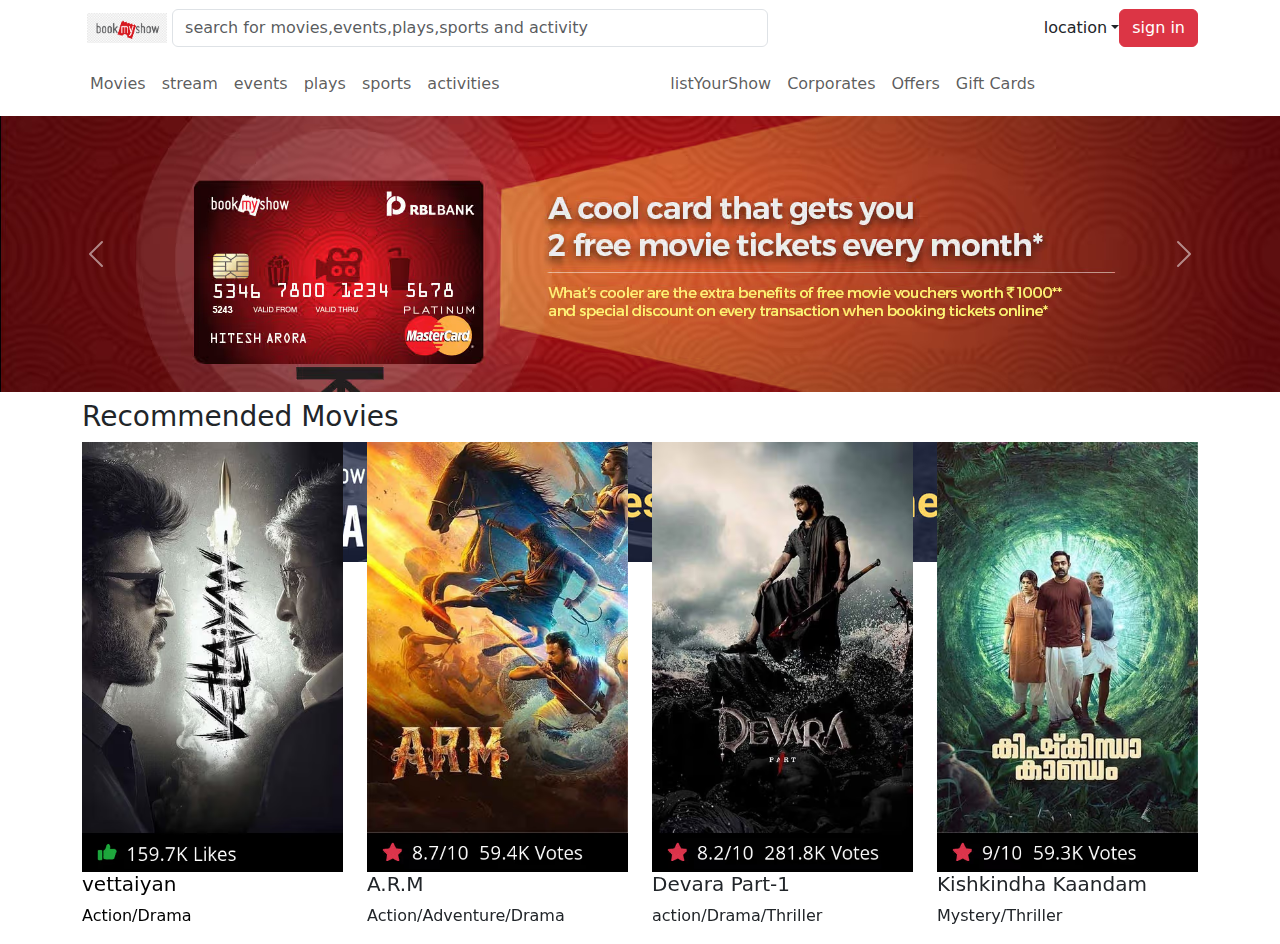
==== index.html @ 9fa36184 "update" ====
<!DOCTYPE html>
<html lang="en">
<head>
    <meta charset="UTF-8">
    <meta name="viewport" content="width=device-width, initial-scale=1.0">
    <title>Bookmyshow</title>
    <link href="https://cdn.jsdelivr.net/npm/bootstrap@5.3.3/dist/css/bootstrap.min.css" rel="stylesheet">
    <script src="https://cdn.jsdelivr.net/npm/bootstrap@5.3.3/dist/js/bootstrap.bundle.min.js"></script>
    <link rel="stylesheet" href="index.css">
</head>
<body>
    <nav class="navbar navbar-expand-lg" style="background-color: white;">
        <div class="container">
            <a href="">
                <img src="img/png-clipart-logo-bookmyshow-business-brand-india-business-text-people.png" alt="" style="height: 40px;" id="logo">
            </a>
            <ul class="navbar-nav me-auto">
                <li class="nav-item">
                    <form action="" class="d-flex justify-content-center" role="search" style="width: 600px;">
                        <input type="search" class="form-control me-1 " placeholder="search for movies,events,plays,sports and activity">
                    </form>
                </li>
            </ul>
            <div class="dropdown">
                <a class="nav-link dropdown-toggle" href="#" role="button" data-bs-toggle="dropdown">location</a>
                <ul class="dropdown-menu" style="width: 40vw;">

                </ul>
            </div>
            <button id="login" class="btn btn-danger" type="submit">sign in</button>
            <button class="navbar-toggler" type="button" data-bs-toggle="collapse" data-bs-target="#mynavbar">
                <span class="navbar-toggler-icon"></span>
            </button>
        </div>
    </nav>
    <!-- navbar2 -->
    <nav class="navbar navbar-expand-lg" style="background-color: rgb(255, 255, 255);">
        <div class="container">
            <button class="navbar-toggler" type="button" data-bs-toggle="collapse" data-bs-target="#mynavbar">
                <span class="navbar-toggler-icon"></span>
            </button>
            <div class="collapse navbar-collapse" id="mynavbar">
                <ul class="navbar-nav me-auto">
                    <li class="nav-item">
                        <a href="" class="nav-link">Movies</a>
                    </li>
                    <li class="nav-item">
                        <a href="" class="nav-link">stream</a>
                    </li>
                    <li class="nav-item">
                        <a href="" class="nav-link">events</a>
                    </li>
                    <li class="nav-item">
                        <a href="" class="nav-link">plays</a>
                    </li>
                    <li class="nav-item">
                        <a href="" class="nav-link">sports</a>
                    </li>
                     <li class="nav-item">
                         <a href="" class="nav-link">activities</a>
                     </li>
                </ul>

                <ul class="navbar-nav me-auto ">
                    <li class="nav-item">
                        <a href="" class="nav-link">listYourShow</a>
                    </li>
                    <li class="nav-item">
                        <a href="" class="nav-link">Corporates</a>
                    </li>
                    <li class="nav-item">
                        <a href="" class="nav-link">Offers</a>
                    </li>
                    <li class="nav-item">
                        <a href="" class="nav-link">Gift Cards</a>
                    </li>
                </ul>
        </div>
    </nav>
    <div class="carousel slide mt-1" data-bs-ride="carousel"id="caro">
        <div class="carousel-inner">
            <div class="carousel-item">
                <img src="img/enjoy-₹100-off-on-your-tickets-bmsoffers.avif" alt="" style="width: 100%;">
            </div>
            <div class="carousel-item active">
                <img src="img/rblwc1216.avif" alt="" style="width: 100%;">
            </div>
            <div class="carousel-item">
                <img src="img/get-rs150-off-on-movie-tickets-bms150.avif" alt="" style="width: 100%;">
            </div>
        </div>
        <button class="carousel-control-prev" type="button" data-bs-target="#caro" data-bs-slide="prev">
            <span class="carousel-control-prev-icon"></span>
        </button>
        <button class="carousel-control-next" type="button" data-bs-target="#caro" data-bs-slide="next">
            <span class="carousel-control-next-icon"></span>
        </button>
    </div>
    <div class="container mt-2">
    <h3>Recommended Movies</h3>
    <div id="demo" class="carousel slide" data-bs-ride="false">
        <div class="carousel-inner">
            <div class="carousel-item active ">
                <div class="row justify-content-center">
                    <div class="col-md-3">
                        <a class="text-decoration-none text-black" href="2ndpage.html">
                            <div class="movie-card">
                                <img src="img/vettaiyan.avif" alt="" id="posters">
                                <div class="movie-details ">
                                     <h5 class="movie-title">vettaiyan</h5>
                                  <p class="movie-genre">Action/Drama</p>
                               </div>
                            </div>
                         </a>
                    </div>
                
                    <div class="col-md-3">
                            <div class="movie-card">
                                <img src="img/arm.avif" alt="" id="posters">
                                <div class="movie-details">
                                    <h5 class="movie-title">A.R.M</h5>
                                     <p class="movie-genre">Action/Adventure/Drama</p>
                                 </div>
                             </div>
                         </a>
            
            
                     </div>
                
                    <div class="col-md-3">
                             <div class="movie-card">
                                <img src="img/devara.avif" alt="" id="posters">
                                <div class="movie-details ">
                                     <h5 class="movie-title">Devara Part-1</h5>
                                    <p class="movie-genre">action/Drama/Thriller</p>
                                </div>
                                    
                            </div>
                        </a>
                 </div> 
                 <div class="col-md-3">
                    <div class="movie-card">
                        <img src="img/kishkindha.avif" alt=""id="posters">
                        <div class="movie-details">
                            <h5 class="movie-title">Kishkindha Kaandam</h5>
                            <p class="movie-genre">Mystery/Thriller</p>
                        </div>
                    </div>

                 </div>

        </div>

    </div>
    <!-- strean -->
     <div class="stream">
        <img src="img/stream-leadin-web-collection-202210241242.avif" alt="">
     </div>

</body>
</html>
---- index.css ----
#logo{
    padding: 5px;
}

#posters{
    width: 100%;
}
#stream{
    
}
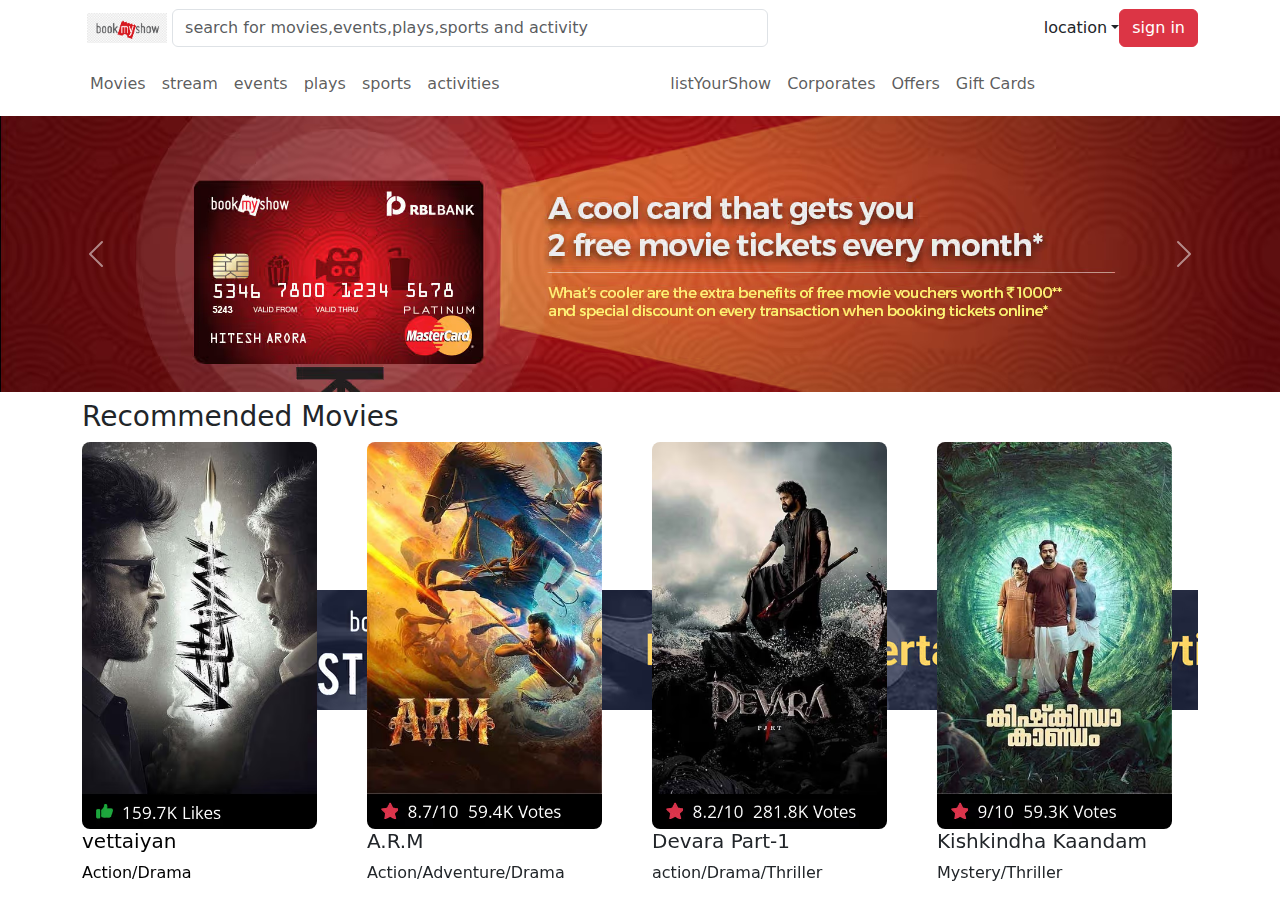
==== commit 4caa77b2: "update" ====
--- a/index.html
+++ b/index.html
@@ -152,10 +152,11 @@
         </div>
 
     </div>
-    <!-- strean -->
-     <div class="stream">
-        <img src="img/stream-leadin-web-collection-202210241242.avif" alt="">
-     </div>
-
+    <!-- stream -->
+     <div class="container stream-canvas mt-5 mb-5">
+        <div class="stream">
+            <img src="img/stream-leadin-web-collection-202210241242.avif" alt="">
+         </div>
+    </div>
 </body>
 </html>--- a/index.css
+++ b/index.css
@@ -1,10 +1,15 @@
 #logo{
     padding: 5px;
 }
-
+.dropdowm{
+    padding: 8px;
+}
 #posters{
+    width: 90%;
+    border-radius: 8px;
+}
+.stream{
     width: 100%;
-}
-#stream{
-    
+    border-radius: 4px;
+    padding: 100px;
 }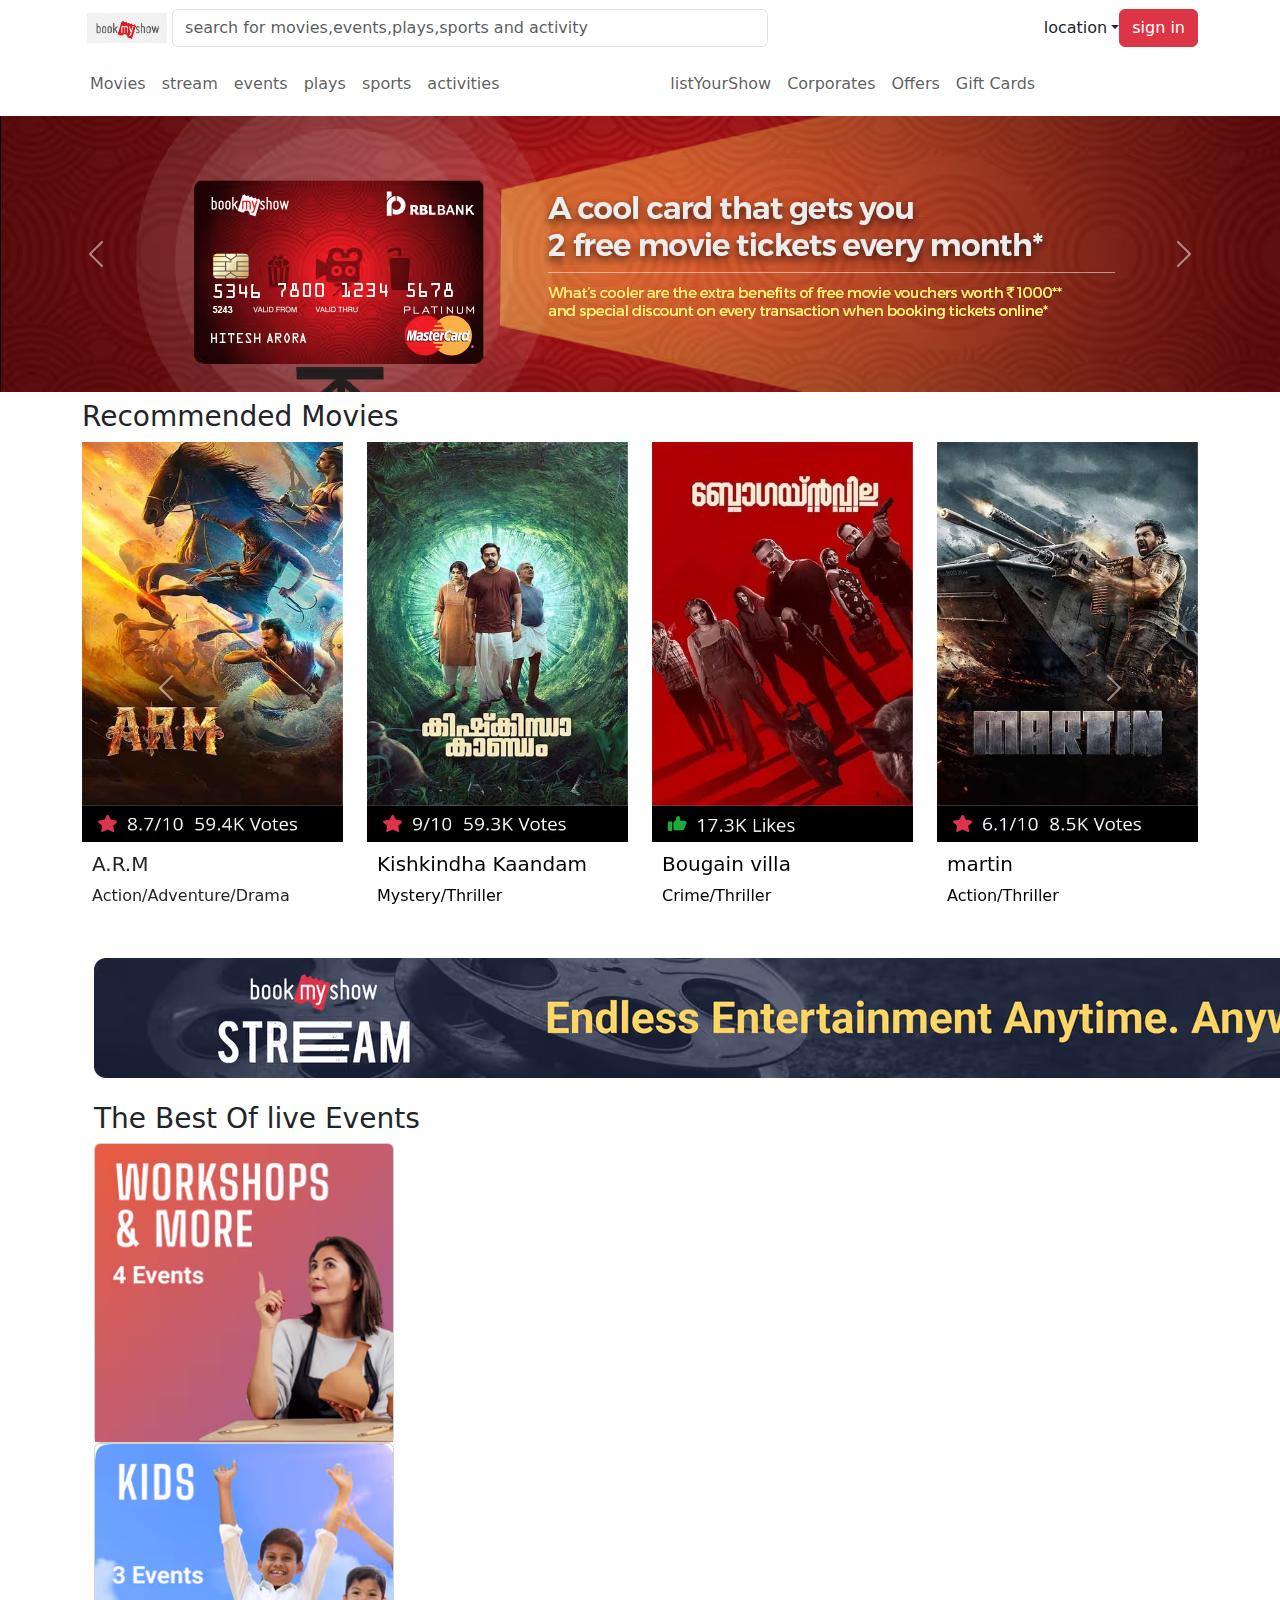
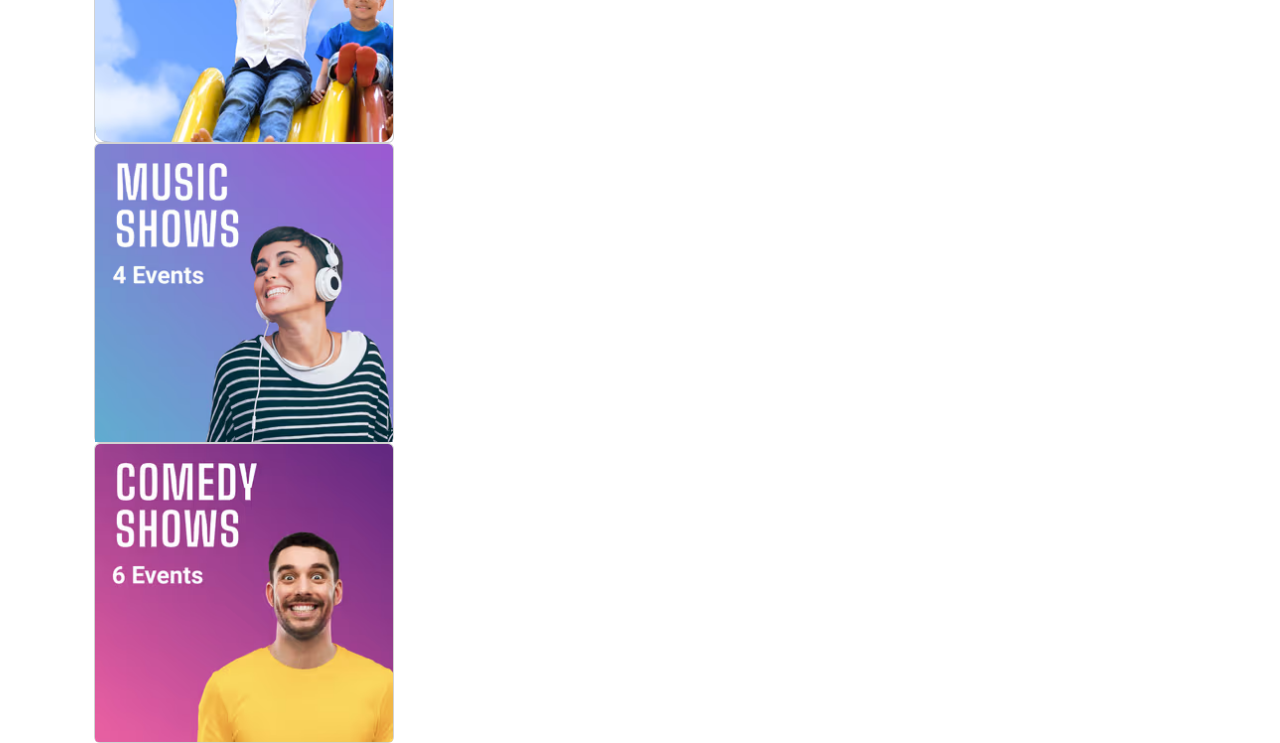
==== commit 7c0ca886: "update" ====
--- a/index.html
+++ b/index.html
@@ -97,66 +97,145 @@
         </button>
     </div>
     <div class="container mt-2">
-    <h3>Recommended Movies</h3>
-    <div id="demo" class="carousel slide" data-bs-ride="false">
-        <div class="carousel-inner">
-            <div class="carousel-item active ">
-                <div class="row justify-content-center">
-                    <div class="col-md-3">
-                        <a class="text-decoration-none text-black" href="2ndpage.html">
-                            <div class="movie-card">
-                                <img src="img/vettaiyan.avif" alt="" id="posters">
-                                <div class="movie-details ">
-                                     <h5 class="movie-title">vettaiyan</h5>
-                                  <p class="movie-genre">Action/Drama</p>
-                               </div>
-                            </div>
-                         </a>
-                    </div>
-                
-                    <div class="col-md-3">
-                            <div class="movie-card">
-                                <img src="img/arm.avif" alt="" id="posters">
-                                <div class="movie-details">
-                                    <h5 class="movie-title">A.R.M</h5>
-                                     <p class="movie-genre">Action/Adventure/Drama</p>
-                                 </div>
-                             </div>
-                         </a>
-            
-            
-                     </div>
-                
-                    <div class="col-md-3">
-                             <div class="movie-card">
-                                <img src="img/devara.avif" alt="" id="posters">
-                                <div class="movie-details ">
-                                     <h5 class="movie-title">Devara Part-1</h5>
-                                    <p class="movie-genre">action/Drama/Thriller</p>
-                                </div>
-                                    
-                            </div>
-                        </a>
-                 </div> 
-                 <div class="col-md-3">
-                    <div class="movie-card">
-                        <img src="img/kishkindha.avif" alt=""id="posters">
-                        <div class="movie-details">
-                            <h5 class="movie-title">Kishkindha Kaandam</h5>
-                            <p class="movie-genre">Mystery/Thriller</p>
+        <h3>Recommended Movies</h3>
+        <div id="demo2" class="carousel slide" data-bs-ride="false">
+            <div id="demo" class="carousel slide" data-bs-ride="carousel">
+                <div class="carousel-inner">
+                    <div class="carousel-item active">
+                        <div class="row justify-content-center">
+                            <div class="col-md-3">
+                                <div class="movie-card">
+                                    <img src="img/arm.avif" alt="A.R.M" style="height: 400px; width:100%;">
+                                    <div class="movie-details">
+                                        <h5 class="movie-title">A.R.M</h5>
+                                         <p class="movie-genre">Action/Adventure/Drama</p>
+                                        </div>
+                                    </div>
+                                </a>
+                            </div>
+            
+                            <div class="col-md-3">
+                                <a class="text-decoration-none text-black" href="#">
+                                    <div class="movie-card">
+                                        <img src="img/kishkindha.avif" alt="Kishkindha Kaandam" style="height: 400px; width:100%;">
+                                        <div class="movie-details">
+                                            <h5 class="movie-title">Kishkindha Kaandam</h5>
+                                            <p class="movie-genre">Mystery/Thriller</p>
+                                        </div>
+                                    </div>
+                                </a>
+                            </div>
+            
+                            <div class="col-md-3">
+                                <a class="text-decoration-none text-black" href="#">
+                                    <div class="movie-card">
+                                        <img src="img/bougain.avif" alt="Bougain villa" style="height: 400px; width:100%;">
+                                        <div class="movie-details">
+                                            <h5 class="movie-title">Bougain villa</h5>
+                                            <p class="movie-genre">Crime/Thriller</p>
+                                        </div>
+                                    </div>
+                                </a>
+                            </div>
+            
+                            <div class="col-md-3">
+                                <a class="text-decoration-none text-black" href="#">
+                                    <div class="movie-card">
+                                        <img src="img/martin.avif" alt="martin" style="height: 400px; width:100%;">
+                                        <div class="movie-details">
+                                            <h5 class="movie-title">martin</h5>
+                                            <p class="movie-genre">Action/Thriller</p>
+                                        </div>
+                                    </div>
+                                </a>
+                            </div>
                         </div>
                     </div>
-
-                 </div>
-
-        </div>
-
-    </div>
-    <!-- stream -->
-     <div class="container stream-canvas mt-5 mb-5">
-        <div class="stream">
-            <img src="img/stream-leadin-web-collection-202210241242.avif" alt="">
-         </div>
-    </div>
+            
+                    <div class="carousel-item">
+                        <div class="row justify-content-center">
+                            <div class="col-md-3">
+                                <a class="text-decoration-none text-black" href="venom.html">
+                                    <div class="movie-card">
+                                        <img src="img/devara.avif" alt="Devara part-1" style="height: 400px; width:100%;">
+                                        <div class="movie-details">
+                                            <h5 class="movie-title">Devara part-1</h5>
+                                            <p class="movie-genre">Action/Drama/Thriller</p>
+                                        </div>
+                                    </div>
+                                </a>
+                            </div>
+            
+                            <div class="col-md-3">
+                                <a class="text-decoration-none text-black" href="#">
+                                    <div class="movie-card">
+                                        <img src="img/jigra.avif" alt="jigra" style="height: 400px; width:100%;">
+                                        <div class="movie-details">
+                                            <h5 class="movie-title">jigra</h5>
+                                            <p class="movie-genre">Action/Drama/Thriller</p>
+                                        </div>
+                                    </div>
+                                </a>
+                            </div>
+    
+                            
+                            <div class="col-md-3">
+                                <a class="text-decoration-none text-black" href="#">
+                                    <div class="movie-card">
+                                        <img src="img/vettaiyan.avif" alt="vettaiyan" style="height: 400px; width:100%;">
+                                        <div class="movie-details">
+                                            <h5 class="movie-title">Vettiyan</h5>
+                                            <p class="movie-genre">Action/Drama/Thriller</p>
+                                        </div>
+                                    </div>
+                                </a>
+                            </div>
+            
+                            <div class="col-md-3">
+                                <a class="text-decoration-none text-black" href="#">
+                                    <div class="movie-card">
+                                        <img src="img/viswam.avif" alt="viswam" style="height: 400px; width:100%;">
+                                        <div class="movie-details">
+                                            <h5 class="movie-title">viswam</h5>
+                                            <p class="movie-genre">Action/Comedy/Drama</p>
+                                        </div>
+                                    </div>
+                                </a>
+                            </div>
+                        </div>
+                    </div>
+                </div>
+            
+                <button class="carousel-control-prev" type="button" data-bs-target="#demo" data-bs-slide="prev">
+                    <span class="carousel-control-prev-icon"></span>
+                </button>
+                <button class="carousel-control-next" type="button" data-bs-target="#demo" data-bs-slide="next">
+                    <span class="carousel-control-next-icon"></span>
+                </button>
+            </div>
+        <div class="container container-fluid my-4">
+            <img src="img/endless.avif" alt="">
+        </div>
+        <div class="cards container mt-4">
+            <h3>The Best Of live Events</h3>
+            <div class="offers">
+                <div class="card" style="width: 300px;">
+                    <img src="img/workshop.avif" alt="" class="card-img-top">
+                </div>
+                <div class="card" style="width: 300px;">
+                    <img src="img/kids.avif" alt="" class="card-img-top">
+                </div>
+                <div class="card" style="width: 300px;">
+                    <img src="img/music-shows-.avif" alt="" class="card-img-top">
+                </div>
+                <div class="card" style="width: 300px;">
+                    <img src="img/comedy show.avif" alt="" class="card-img-top">
+                </div>
+
+            </div>
+        </div>
+
+    
+    
 </body>
 </html>--- a/index.css
+++ b/index.css
@@ -8,8 +8,46 @@
     width: 90%;
     border-radius: 8px;
 }
-.stream{
+#movie-card {
+    border-radius: 10px;
+    overflow: hidden;
+    margin-bottom: 20px;
+    position: relative;
+    box-shadow: 0 4px 8px rgba(0, 0, 0, 0.1);
+}
+#movie-card img {
     width: 100%;
-    border-radius: 4px;
-    padding: 100px;
+    height: auto;
+    border-bottom: 3px solid #f8f9fa;
+}
+.movie-details {
+    padding: 10px;
+}
+#movie-title {
+    font-weight: bold;
+    margin-top: 10px;
+    text-decoration: none;
+}
+#movie-genre {
+    color: #6c757d;
+    font-size: 14px;
+    text-decoration: none;
+
+}
+#movie-stats {
+    position: absolute;
+    bottom: 0;
+    left: 0;
+    width: 100%;
+    background-color: rgba(0, 0, 0, 0.7);
+    color: white;
+    text-align: center;
+    padding: 5px 0;
+}
+#movie-stats span {
+    display: inline-block;
+    margin-right: 10px;
+}
+#movie-stats i {
+    margin-right: 5px;
 }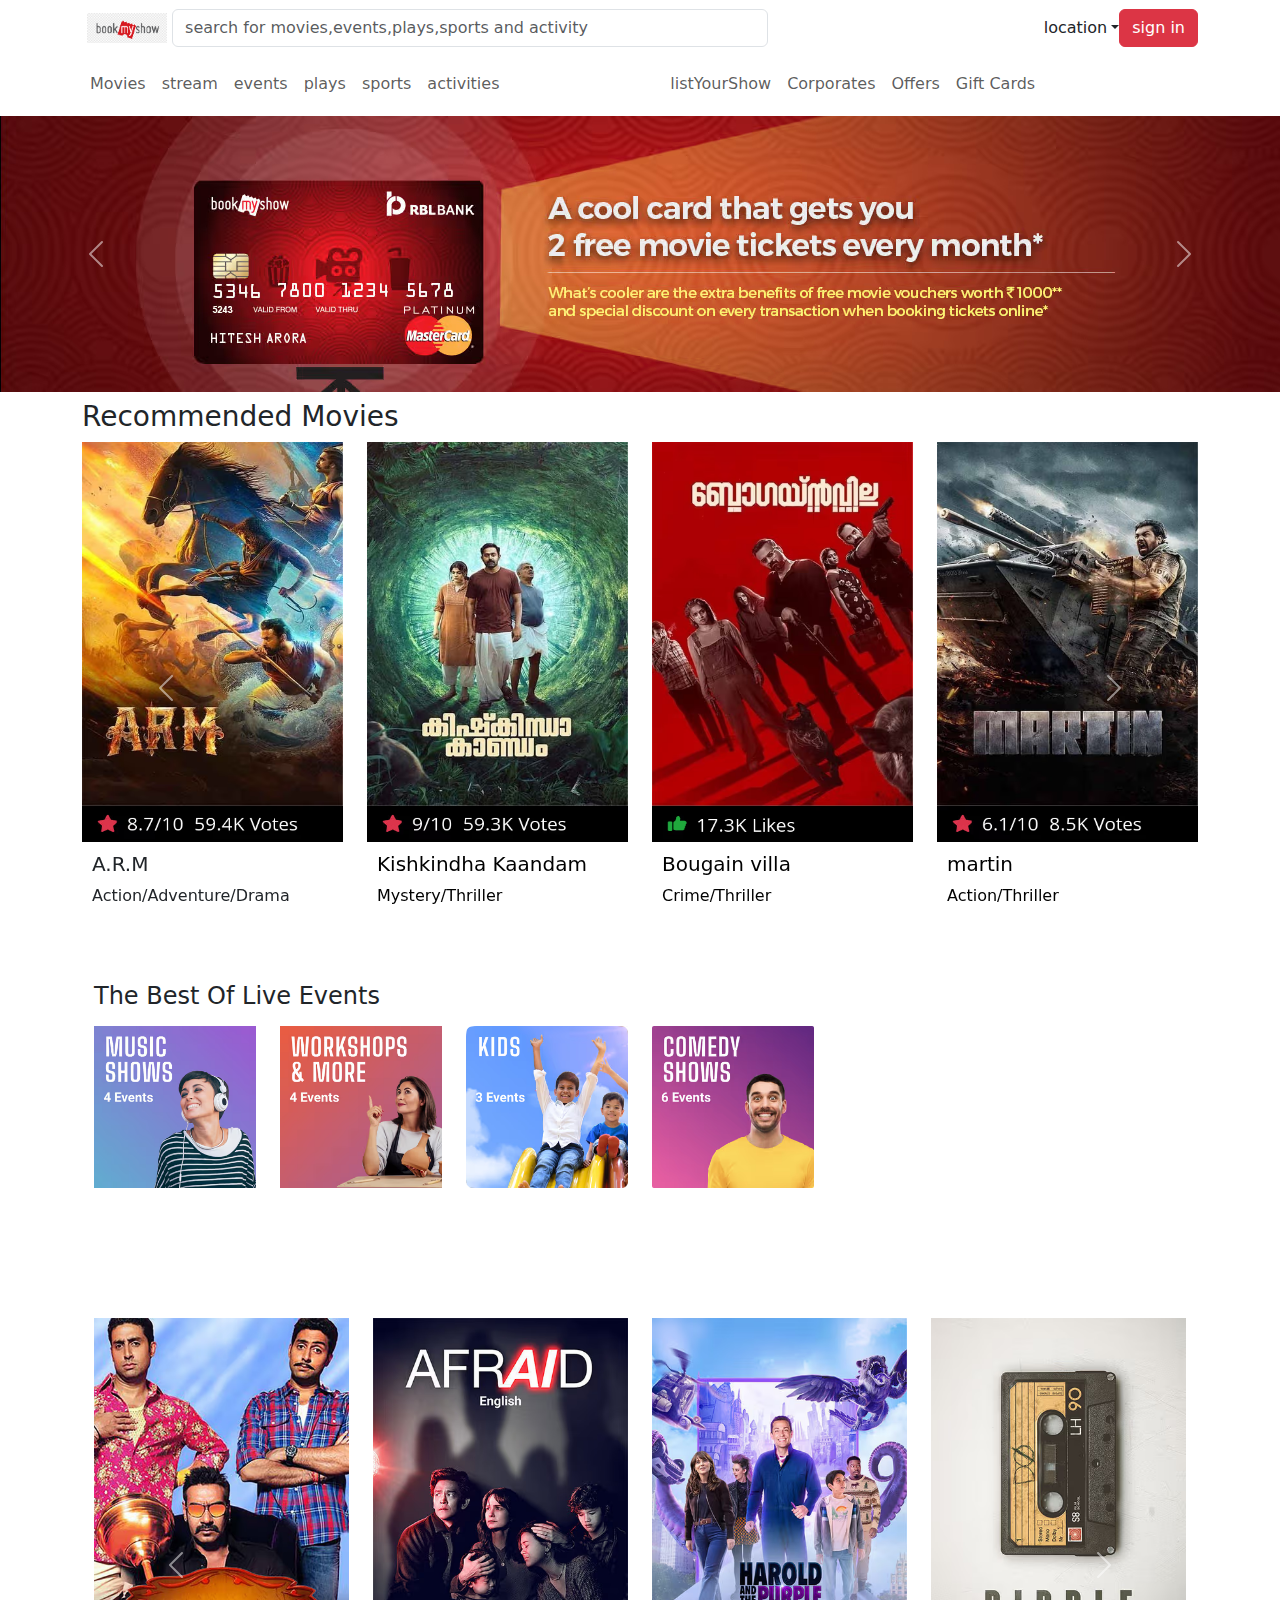
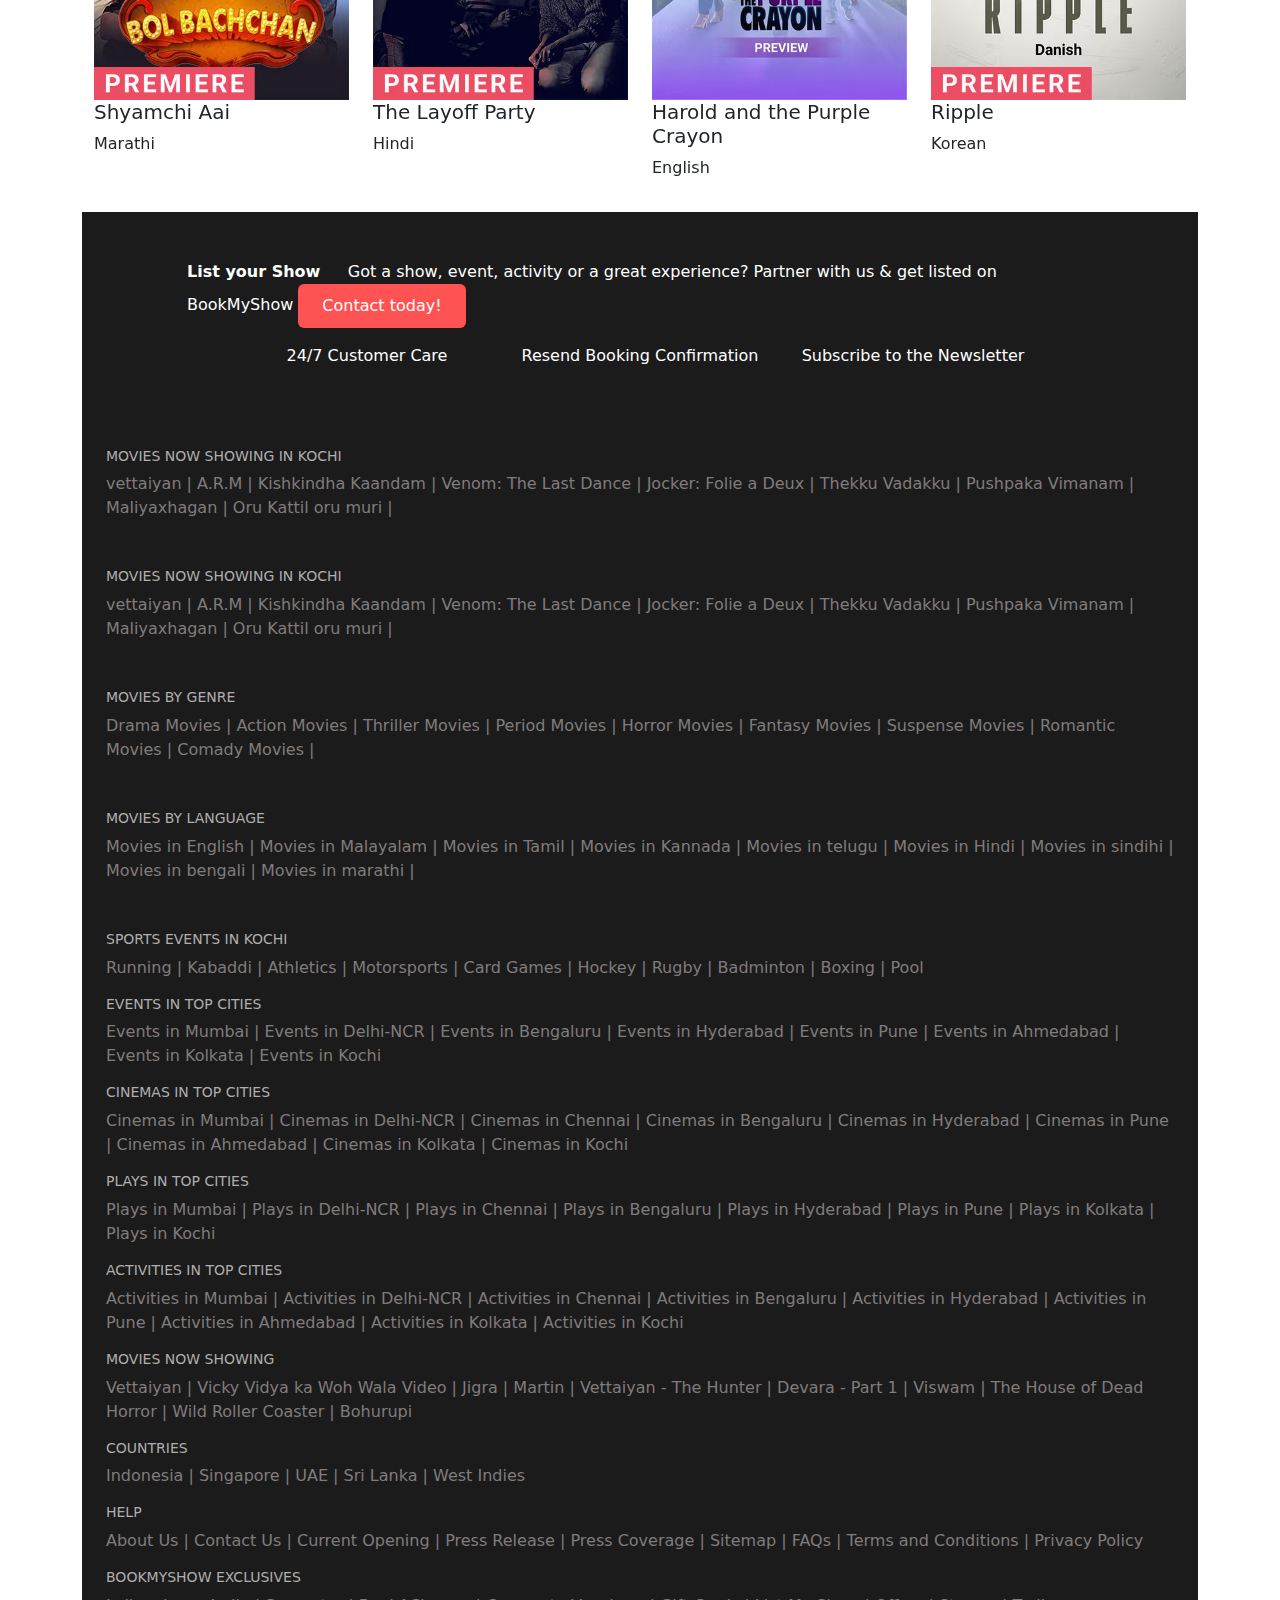
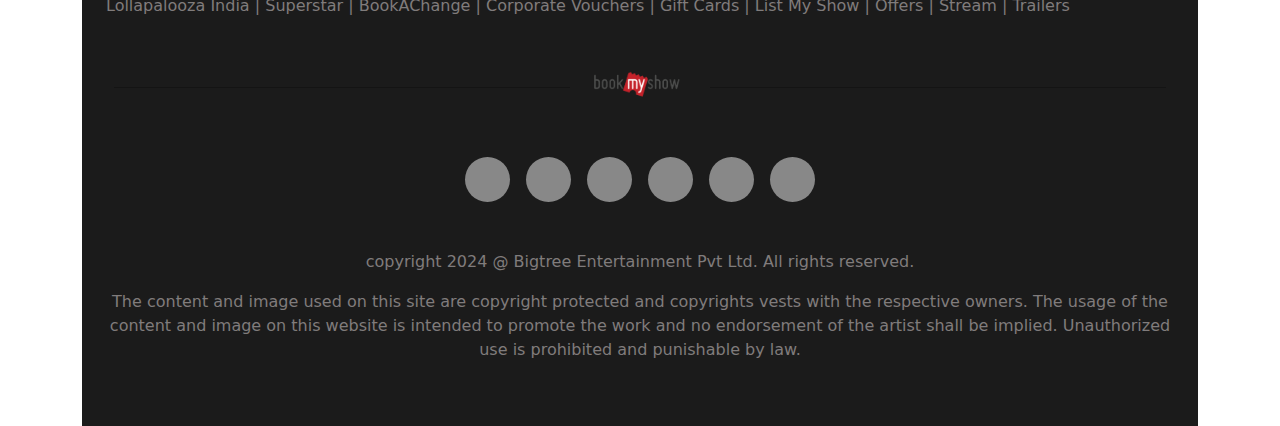
==== commit ceeee443: "update" ====
--- a/index.html
+++ b/index.html
@@ -213,7 +213,342 @@
                     <span class="carousel-control-next-icon"></span>
                 </button>
             </div>
-        <div class="container container-fluid my-4">
+            <div class="container container-fluid my-5">
+                  <h4>The Best Of Live Events</h4>
+                 <div class="row">
+                     <div class="col-md-2 mt-2">
+                         <img width="100%" height="100%" src="img/music-shows-.avif" alt="">
+                     </div>
+                     <div class="col-md-2 mt-2">
+                         <img width="100%" height="100%" src="img/workshop.avif" alt="">
+                      </div>
+                     <div class="col-md-2 mt-2">
+                         <img width="100%" height="100%" src="img/kids.avif" alt="">
+                     </div>
+                     <div class="col-md-2 mt-2">
+                         <img width="100%" height="100%" src="img/comedy show.avif" alt="">
+                     </div>
+
+             </div>
+         </div>
+         <div class="premiers container mt-4">
+            <h3 style="color: white;">PREMIERES</h3>
+            <p style="color: white;" >Brand new releases every Friday</p>
+            <div id="movieCarousel" class="carousel slide" data-bs-ride="carousel">
+                <div class="carousel-inner">
+                    <div class="carousel-item active">
+                        <div class="row justify-content-center">
+                            <div class="col-6 col-sm-4 col-md-3 mb-3 position-relative">
+                                <div class="movie-card2">
+                                    <img src="img/bol premiere.avif" alt="Shyamchi Aai" class="img-fluid">
+                                    <div class="movie-details2">
+                                        <h5>Shyamchi Aai</h5>
+                                        <p>Marathi</p>
+                                    </div>
+                                </div>
+                            </div>
+                            <div class="col-6 col-sm-4 col-md-3 mb-3 position-relative">
+                                <div class="movie-card2">
+                                    <img src="img/afraid premier.avif" alt="The Layoff Party" class="img-fluid">
+                                    
+                                    <div class="movie-details2">
+                                        <h5>The Layoff Party</h5>
+                                        <p>Hindi</p>
+                                    </div>
+                                </div>
+                            </div>
+                            <div class="col-6 col-sm-4 col-md-3 mb-3 position-relative">
+                                <div class="movie-card2">
+                                    <img src="img/harlod premier.avif" alt="Harold and the Purple Crayon" class="img-fluid">
+                                    <div class="movie-details2">
+                                        <h5>Harold and the Purple Crayon</h5>
+                                        <p>English</p>
+                                    </div>
+                                </div>
+                            </div>
+                            <div class="col-6 col-sm-4 col-md-3 mb-3 position-relative">
+                                <div class="movie-card2">
+                                    <img src="img/ripple premier.avif" alt="Hijack 1971" class="img-fluid">
+                                    <div class="movie-details2">
+                                        <h5>Ripple</h5>
+                                        <p>Korean</p>
+                                    </div>
+                                </div>
+                            </div>
+                        </div>
+                    </div>
+                    <!-- Additional -->
+                    <div class="carousel-item">
+                        <div class="row justify-content-center">
+                            <div class="col-6 col-sm-4 col-md-3 mb-3 position-relative">
+                                <div class="movie-card2">
+                                    <img src="img/summercamp premier.avif" alt="Hoy Maharaja" class="img-fluid">
+                                    <div class="movie-details2">
+                                        <h5>Summer camp</h5>
+                                        <p>hindi</p>
+                                    </div>
+                                </div>
+                            </div>
+                            <div class="col-6 col-sm-4 col-md-3 mb-3 position-relative">
+                                <div class="movie-card2">
+                                    <img src="img/ripple premier.avif" alt="Hoy Maharaja" class="img-fluid">
+                                    <div class="movie-details2">
+                                        <h5>ripple</h5>
+                                        <p>English</p>
+                                    </div>
+                                </div>
+                            </div>
+                            <div class="col-6 col-sm-4 col-md-3 mb-3 position-relative">
+                                <div class="movie-card2">
+                                    <img src="img/consentement premier.avif" alt="Hoy Maharaja" class="img-fluid">
+                                    <div class="movie-details2">
+                                        <h5>Le consentement</h5>
+                                        <p>Spanish</p>
+                                    </div>
+                                </div>
+                            </div>
+                            <!-- Add more movies here -->
+                            <div class="col-6 col-sm-4 col-md-3 mb-3 position-relative">
+                                <div class="movie-card2">
+                                    <img src="img/afraid premier.avif" alt="Hoy Maharaja" class="img-fluid">
+                                    <div class="movie-details2">
+                                        <h5>Afraid</h5>
+                                        <p>English</p>
+                                    </div>
+                                </div>
+                            </div>
+    
+                        </div>
+                    </div>
+                    
+                </div>
+                <button class="carousel-control-prev" type="button" data-bs-target="#movieCarousel" data-bs-slide="prev">
+                    <span class="carousel-control-prev-icon" aria-hidden="true"></span>
+                    <span class="visually-hidden">Previous</span>
+                </button>
+                <button class="carousel-control-next" type="button" data-bs-target="#movieCarousel" data-bs-slide="next">
+                    <span class="carousel-control-next-icon" aria-hidden="true"></span>
+                    <span class="visually-hidden">Next</span>
+                </button>
+            </div>
+        </div>
+        <footer style="overflow-y: hidden;" class="footer py-5 d-none d-md-block">
+            <div class="container-fluid">
+                <div class="row justify-content-center text-center text-md-start">
+                    <div class="col-md-10">
+                    <p class="text-white">
+                        <a href="#" class=" footer-logo text-white fw-bold text-decoration-none"><img src="media/icon1.png" alt="">List your Show &nbsp; &nbsp;</a> 
+                        Got a show, event, activity or a great experience? Partner with us & get listed on BookMyShow 
+                        <a id="contact"  href="#" class="btn btn-danger ">Contact today! </a>
+                        </p>
+                    </div>
+            
+                    <div id="row" class="row justify-content-center">
+                        <div class="icon-box col-12 col-md-4 col-lg-3 mb-3 text-center ">
+                        <i style="font-size: 30px;" class="fa-regular fa-user my-3"></i>
+                        <p class="">24/7 Customer Care</p>
+                    </div>
+                    <div class="icon-box col-12 col-md-4 col-lg-3 mb-3 text-center">
+                        <i style="font-size: 30px;" class="fa-solid fa-ticket my-3"></i>
+                        <p >Resend Booking Confirmation</p>
+                    </div>
+                    <div class="icon-box col-12 col-md-4 col-lg-3 mb-3 text-center">
+                        <i style="font-size: 30px;" class="fa-regular fa-envelope my-3"></i>
+                        <p >Subscribe to the Newsletter</p>
+                    </div>
+                </div>
+            </div>
+            <div class="container mt-5">
+                <h4 id="heading">MOVIES NOW SHOWING IN KOCHI</h4>
+                <p class="para"><a id="text1" href="">vettaiyan</a> |
+                <a id="text1" href="">A.R.M</a> |
+                <a id="text1" href="">Kishkindha Kaandam</a> |
+                <a id="text1" href="">Venom: The Last Dance</a> |
+                <a id="text1" href="">Jocker: Folie a Deux</a> |
+                <a id="text1" href="">Thekku Vadakku</a> |
+                <a id="text1" href="">Pushpaka Vimanam</a> |
+                <a id="text1" href="">Maliyaxhagan</a> |
+                <a id="text1" href="">Oru Kattil oru muri</a> |
+                </p>
+            </div>
+            <div class="container mt-5">
+                <h4 id="heading">MOVIES NOW SHOWING IN KOCHI</h4>
+                <p class="para"><a id="text1" href="">vettaiyan</a> |
+                <a id="text1" href="">A.R.M</a> |
+                <a id="text1" href="">Kishkindha Kaandam</a> |
+                <a id="text1" href="">Venom: The Last Dance</a> |
+                <a id="text1" href="">Jocker: Folie a Deux</a> |
+                <a id="text1" href="">Thekku Vadakku</a> |
+                <a id="text1" href="">Pushpaka Vimanam</a> |
+                <a id="text1" href="">Maliyaxhagan</a> |
+                <a id="text1" href="">Oru Kattil oru muri</a> |
+                </p>
+            </div>
+            <div class="container mt-5">
+                <h4 id="heading">MOVIES BY GENRE</h4>
+                <p class="para"><a id="text1" href="">Drama Movies</a> |
+                <a id="text1" href="">Action Movies</a> |
+                <a id="text1" href="">Thriller Movies</a> |
+                <a id="text1" href="">Period Movies</a> |
+                <a id="text1" href="">Horror Movies</a> |
+                <a id="text1" href="">Fantasy Movies</a> |
+                <a id="text1" href="">Suspense Movies</a> |
+                <a id="text1" href="">Romantic Movies</a> |
+                <a id="text1" href="">Comady Movies</a> |
+                </p>
+            </div>
+            <div class="container mt-5">
+                <h4 id="heading">MOVIES BY LANGUAGE</h4>
+                <p class="para"><a id="text1" href="">Movies in English</a> |
+                <a id="text1" href="">Movies in Malayalam</a> |
+                <a id="text1" href="">Movies in Tamil</a> |
+                <a id="text1" href="">Movies in Kannada</a> |
+                <a id="text1" href="">Movies in telugu</a> |
+                <a id="text1" href="">Movies in Hindi</a> |
+                <a id="text1" href="">Movies in sindihi</a> |
+                <a id="text1" href="">Movies in bengali</a> |
+                <a id="text1" href="">Movies in marathi</a> |
+                </p>
+            </div>
+            <div class="container mt-5">
+                <h4 id="heading">SPORTS EVENTS IN KOCHI</h4>
+                <p class="para">
+                    <a href="" id="text1">Running</a> |
+                    <a href="" id="text1">Kabaddi</a> |
+                    <a href="" id="text1">Athletics</a> |
+                    <a href="" id="text1">Motorsports</a> |
+                    <a href="" id="text1">Card Games</a> |
+                    <a href="" id="text1">Hockey</a> |
+                    <a href="" id="text1">Rugby</a> |
+                    <a href="" id="text1">Badminton</a> |
+                    <a href="" id="text1">Boxing</a> |
+                    <a href="" id="text1">Pool</a>
+                </p>
+                <h4 id="heading">EVENTS IN TOP CITIES</h4>
+                <p class="para">
+                    <a href="" id="text1">Events in Mumbai</a> |
+                    <a href="" id="text1">Events in Delhi-NCR</a> |
+                    <a href="" id="text1">Events in Bengaluru</a> |
+                    <a href="" id="text1">Events in Hyderabad</a> |
+                    <a href="" id="text1">Events in Pune</a> |
+                    <a href="" id="text1">Events in Ahmedabad</a> |
+                    <a href="" id="text1">Events in Kolkata</a> |
+                    <a href="" id="text1">Events in Kochi</a>
+                </p>
+                <h4 id="heading">CINEMAS IN TOP CITIES</h4>
+                <p class="para">
+                    <a href="" id="text1">Cinemas in Mumbai</a> |
+                    <a href="" id="text1">Cinemas in Delhi-NCR</a> |
+                    <a href="" id="text1">Cinemas in Chennai</a> |
+                    <a href="" id="text1">Cinemas in Bengaluru</a> |
+                    <a href="" id="text1">Cinemas in Hyderabad</a> |
+                    <a href="" id="text1">Cinemas in Pune</a> |
+                    <a href="" id="text1">Cinemas in Ahmedabad</a> |
+                    <a href="" id="text1">Cinemas in Kolkata</a> |
+                    <a href="" id="text1">Cinemas in Kochi</a>
+                </p>
+            
+                <h4 id="heading">PLAYS IN TOP CITIES</h4>
+                <p class="para">
+                    <a href="" id="text1">Plays in Mumbai</a> |
+                    <a href="" id="text1">Plays in Delhi-NCR</a> |
+                    <a href="" id="text1">Plays in Chennai</a> |
+                    <a href="" id="text1">Plays in Bengaluru</a> |
+                    <a href="" id="text1">Plays in Hyderabad</a> |
+                    <a href="" id="text1">Plays in Pune</a> |
+                    <a href="" id="text1">Plays in Kolkata</a> |
+                    <a href="" id="text1">Plays in Kochi</a>
+                </p>
+                
+                <h4 id="heading">ACTIVITIES IN TOP CITIES</h4>
+                <p class="para">
+                    <a href="" id="text1">Activities in Mumbai</a> |
+                    <a href="" id="text1">Activities in Delhi-NCR</a> |
+                    <a href="" id="text1">Activities in Chennai</a> |
+                    <a href="" id="text1">Activities in Bengaluru</a> |
+                    <a href="" id="text1">Activities in Hyderabad</a> |
+                    <a href="" id="text1">Activities in Pune</a> |
+                    <a href="" id="text1">Activities in Ahmedabad</a> |
+                    <a href="" id="text1">Activities in Kolkata</a> |
+                    <a href="" id="text1">Activities in Kochi</a>
+                </p>
+                
+                <h4 id="heading">MOVIES NOW SHOWING</h4>
+                <p class="para">
+                    <a href="" id="text1">Vettaiyan</a> |
+                    <a href="" id="text1">Vicky Vidya ka Woh Wala Video</a> |
+                    <a href="" id="text1">Jigra</a> |
+                    <a href="" id="text1">Martin</a> |
+                    <a href="" id="text1">Vettaiyan - The Hunter</a> |
+                    <a href="" id="text1">Devara - Part 1</a> |
+                    <a href="" id="text1">Viswam</a> |
+                    <a href="" id="text1">The House of Dead Horror</a> |
+                    <a href="" id="text1">Wild Roller Coaster</a> |
+                    <a href="" id="text1">Bohurupi</a>
+                </p>
+            
+                <h4 id="heading">COUNTRIES</h4>
+                <p class="para">
+                    <a href="" id="text1">Indonesia</a> |
+                    <a href="" id="text1">Singapore</a> |
+                    <a href="" id="text1">UAE</a> |
+                    <a href="" id="text1">Sri Lanka</a> |
+                    <a href="" id="text1">West Indies</a>
+                </p>
+                
+                <h4 id="heading">HELP</h4>
+                <p class="para">
+                    <a href="" id="text1">About Us</a> |
+                    <a href="" id="text1">Contact Us</a> |
+                    <a href="" id="text1">Current Opening</a> |
+                    <a href="" id="text1">Press Release</a> |
+                    <a href="" id="text1">Press Coverage</a> |
+                    <a href="" id="text1">Sitemap</a> |
+                    <a href="" id="text1">FAQs</a> |
+                    <a href="" id="text1">Terms and Conditions</a> |
+                    <a href="" id="text1">Privacy Policy</a>
+                </p>
+            
+                <h4 id="heading">BOOKMYSHOW EXCLUSIVES</h4>
+                <p class="para">
+                    <a href="" id="text1">Lollapalooza India</a> |
+                    <a href="" id="text1">Superstar</a> |
+                    <a href="" id="text1">BookAChange</a> |
+                    <a href="" id="text1">Corporate Vouchers</a> |
+                    <a href="" id="text1">Gift Cards</a> |
+                    <a href="" id="text1">List My Show</a> |
+                    <a href="" id="text1">Offers</a> |
+                    <a href="" id="text1">Stream</a> |
+                    <a href="" id="text1">Trailers</a>
+                </p>
+            </div>
+            <div class="line mt-5">
+            <hr class="left-line">
+            <img src="img/bookmyshow_logo.png" alt="Logo" class="logo">
+            <hr class="right-line">
+            </div>
+            <div class=" social mt-5 d-flex justify-content-center ">
+                <i id="social1" class="fa-brands fa-facebook-f mx-2"></i>
+                    <i id="social1" class="fa-brands fa-x-twitter mx-2"></i>
+                    <i id="social1" class="fa-brands fa-instagram mx-2"></i>
+                    <i id="social1" class="fa-brands fa-youtube mx-2"></i>
+                    <i id="social1" class="fa-brands fa-pinterest-p mx-2"></i>
+                    <i id="social1" class="fa-brands fa-linkedin-in mx-2"></i>
+                </p>
+            </div>
+            <div class="text-center  ">
+                <p id="text2" class="mt-5 ">copyright 2024 @ Bigtree Entertainment Pvt Ltd. All rights reserved.</p>
+                <p id="text2">The content and image used on this site are copyright protected and copyrights vests with the respective owners. The usage of the content and image on this website is intended to promote the work and no endorsement of the
+                    artist shall be implied. Unauthorized use is prohibited and punishable by law.
+                </p>
+            </div>
+        </div>
+    </footer>
+    <script src="https://cdn.jsdelivr.net/npm/bootstrap@5.3.0-alpha1/dist/js/bootstrap.bundle.min.js"></script>
+
+
+
+        <!-- <div class="container container-fluid my-4">
             <img src="img/endless.avif" alt="">
         </div>
         <div class="cards container mt-4">
@@ -233,7 +568,7 @@
                 </div>
 
             </div>
-        </div>
+        </div> -->
 
     
     
--- a/index.css
+++ b/index.css
@@ -50,4 +50,168 @@
 }
 #movie-stats i {
     margin-right: 5px;
-}+}
+
+
+
+footer {
+    background-color: #1b1b1b;
+    color: #fff;
+}
+
+footer .lead {
+    font-size: 1.2rem;
+    font-weight: bold;
+}
+
+footer h5 {
+    font-size: 1rem;
+    font-weight: bold;
+    margin-bottom: 1rem;
+}
+
+footer p a {
+    text-decoration: none;
+    color: #ccc;
+    transition: color 0.3s;
+}
+
+footer p a:hover {
+    color: #fff;
+}
+footer .btn-danger {
+    background-color: #ff5252;
+    border: none;
+    padding: 0.6rem 1.5rem;
+    font-size: 1rem;
+}
+
+footer .btn-danger:hover {
+    background-color: #e04545;
+}
+
+#text1{
+    text-decoration: none;
+    color: rgb(128, 124, 124);
+}
+#heading{
+    color: rgb(176, 174, 174);
+    font-size: 14px;
+} 
+#text1:hover{
+    color: white;
+}
+.para{
+    color: rgb(128, 124, 124);
+}
+.left-line,
+.right-line {
+    border: none;
+    height: 1px;
+    background-color: #888;
+    width: 100%;
+}
+
+.line {
+    display: flex;
+    align-items: center;
+    justify-content: center;
+}
+
+.left-line, .right-line {
+    flex-grow: 1; 
+    border: none;
+    border-top: 1px solid #000; 
+    margin: 0 20px; 
+}
+
+.logo {
+    max-width: 100px; 
+}
+
+#social1{
+    background-color: #888;
+    color: rgb(45,47,48);
+    border-radius: 50%;
+    width: 45px;
+    height: 45px;
+    display: flex;
+    align-items: center;
+    justify-content: center;
+    font-size: 30px;
+}
+#social1:hover{
+    background-color: white;
+}
+#text2{
+    color: rgb(128, 124, 124);
+}
+#main1{
+    position: relative;
+    background-size: cover;
+    height: 500px;
+    background-image: url(img/arposter3.jpg);
+}
+#main1::before{
+ content: "";
+position: absolute;
+height: 100%;
+}
+#main2{
+    position: relative;
+    z-index: 2;
+    left: 4%;
+}
+.movietitle{
+    color: white;
+    left: 14px;
+}
+.rating {
+    display: flex;
+    align-items: center;
+    margin-top: 10px;
+  }
+#star {
+    color: red;
+    font-size: 27px;
+  }
+  
+  .rating .score {
+    font-size: 1.5rem;
+    margin-left: 5px;
+  }
+  
+  .rating .votes {
+    font-size: 1rem;
+    margin-left: 10px;
+  }
+  
+  .rate-btn {
+    margin-left: 12px;
+    font-size: 0.9rem;
+  }
+  .moviedetail {
+    display: flex;
+    flex-wrap: wrap;
+    left: 14px;
+    gap: 10px;
+  }
+  
+  .moviedetail span {
+    background-color: #333;
+    padding: 5px 10px;
+    left: 14px;
+    border-radius: 5px;
+  }
+  #book{
+    background-color: rgb(248,68,100);
+    color: white;
+    border-radius: 9px;
+    text-decoration: none;
+    padding: 15px 49px;
+    font-size: 17px;
+    position: relative;
+    left: 14px;
+    top: 45px;
+    
+  }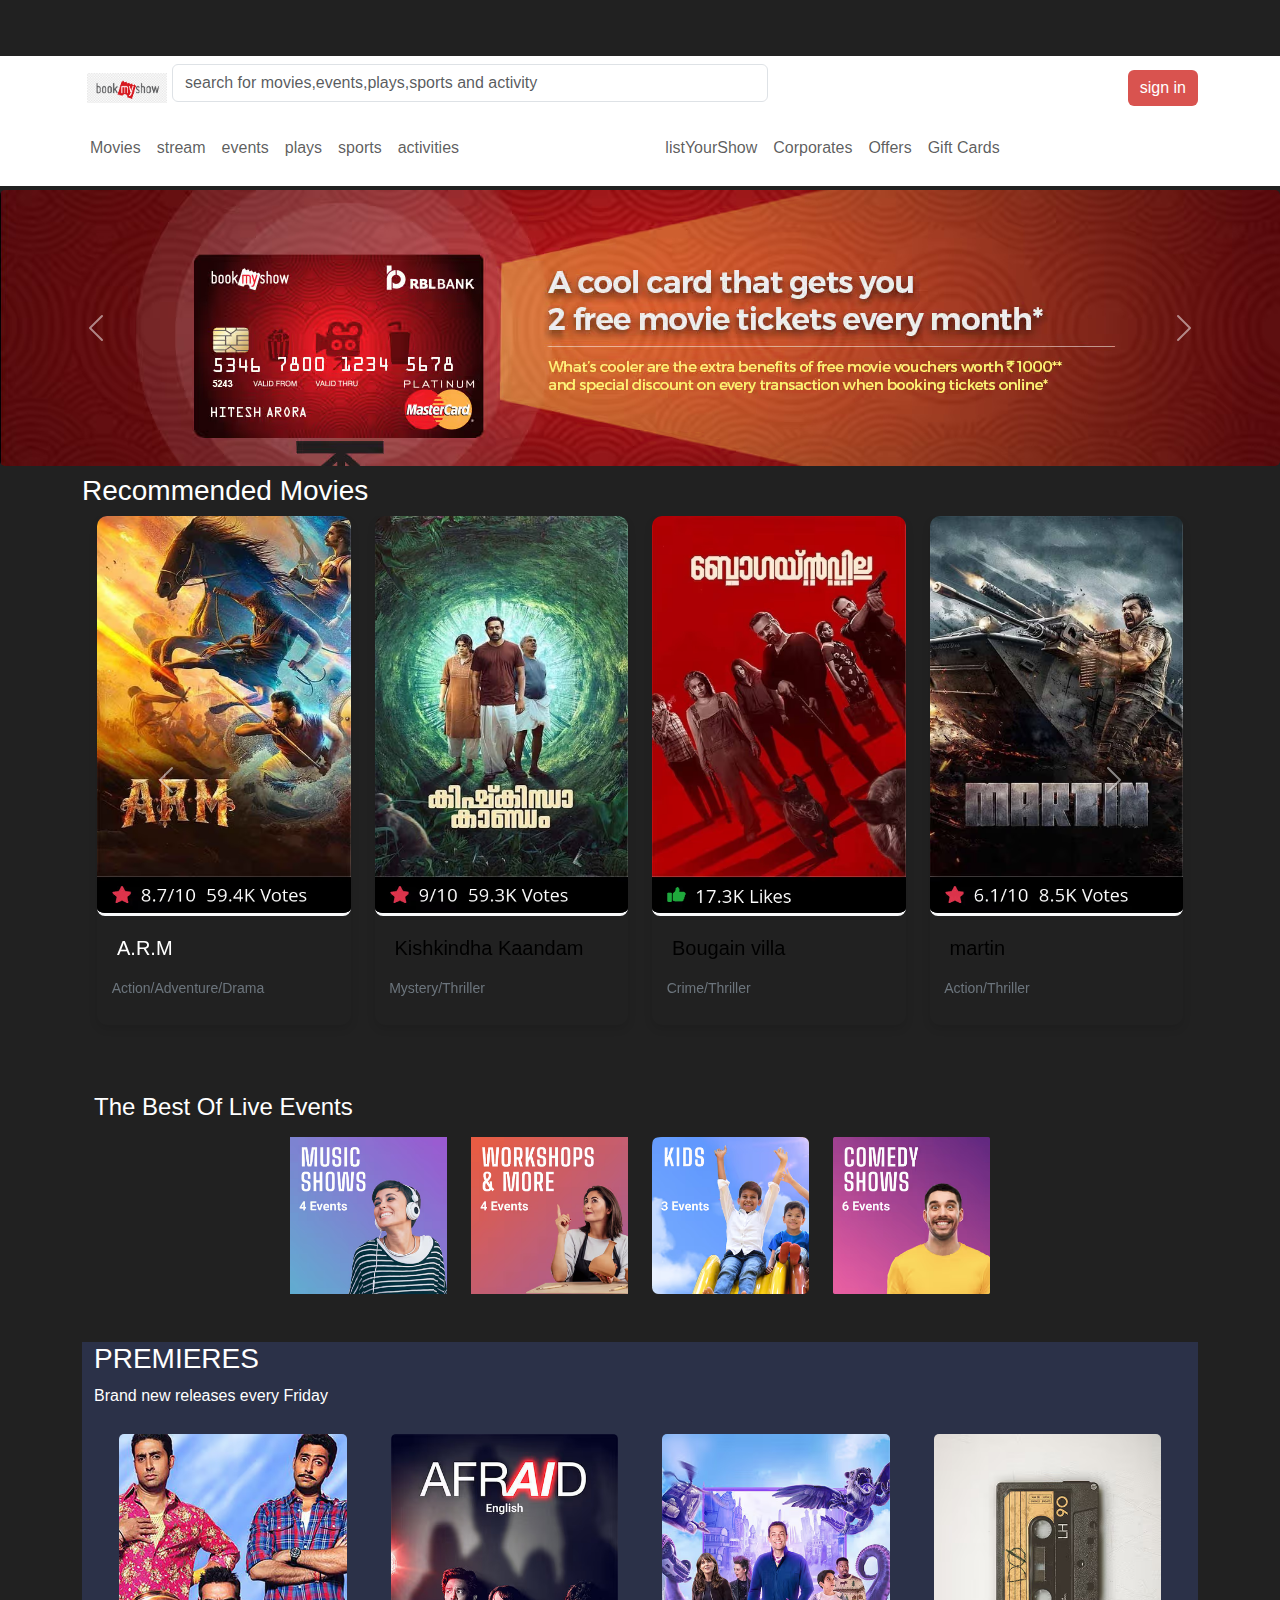
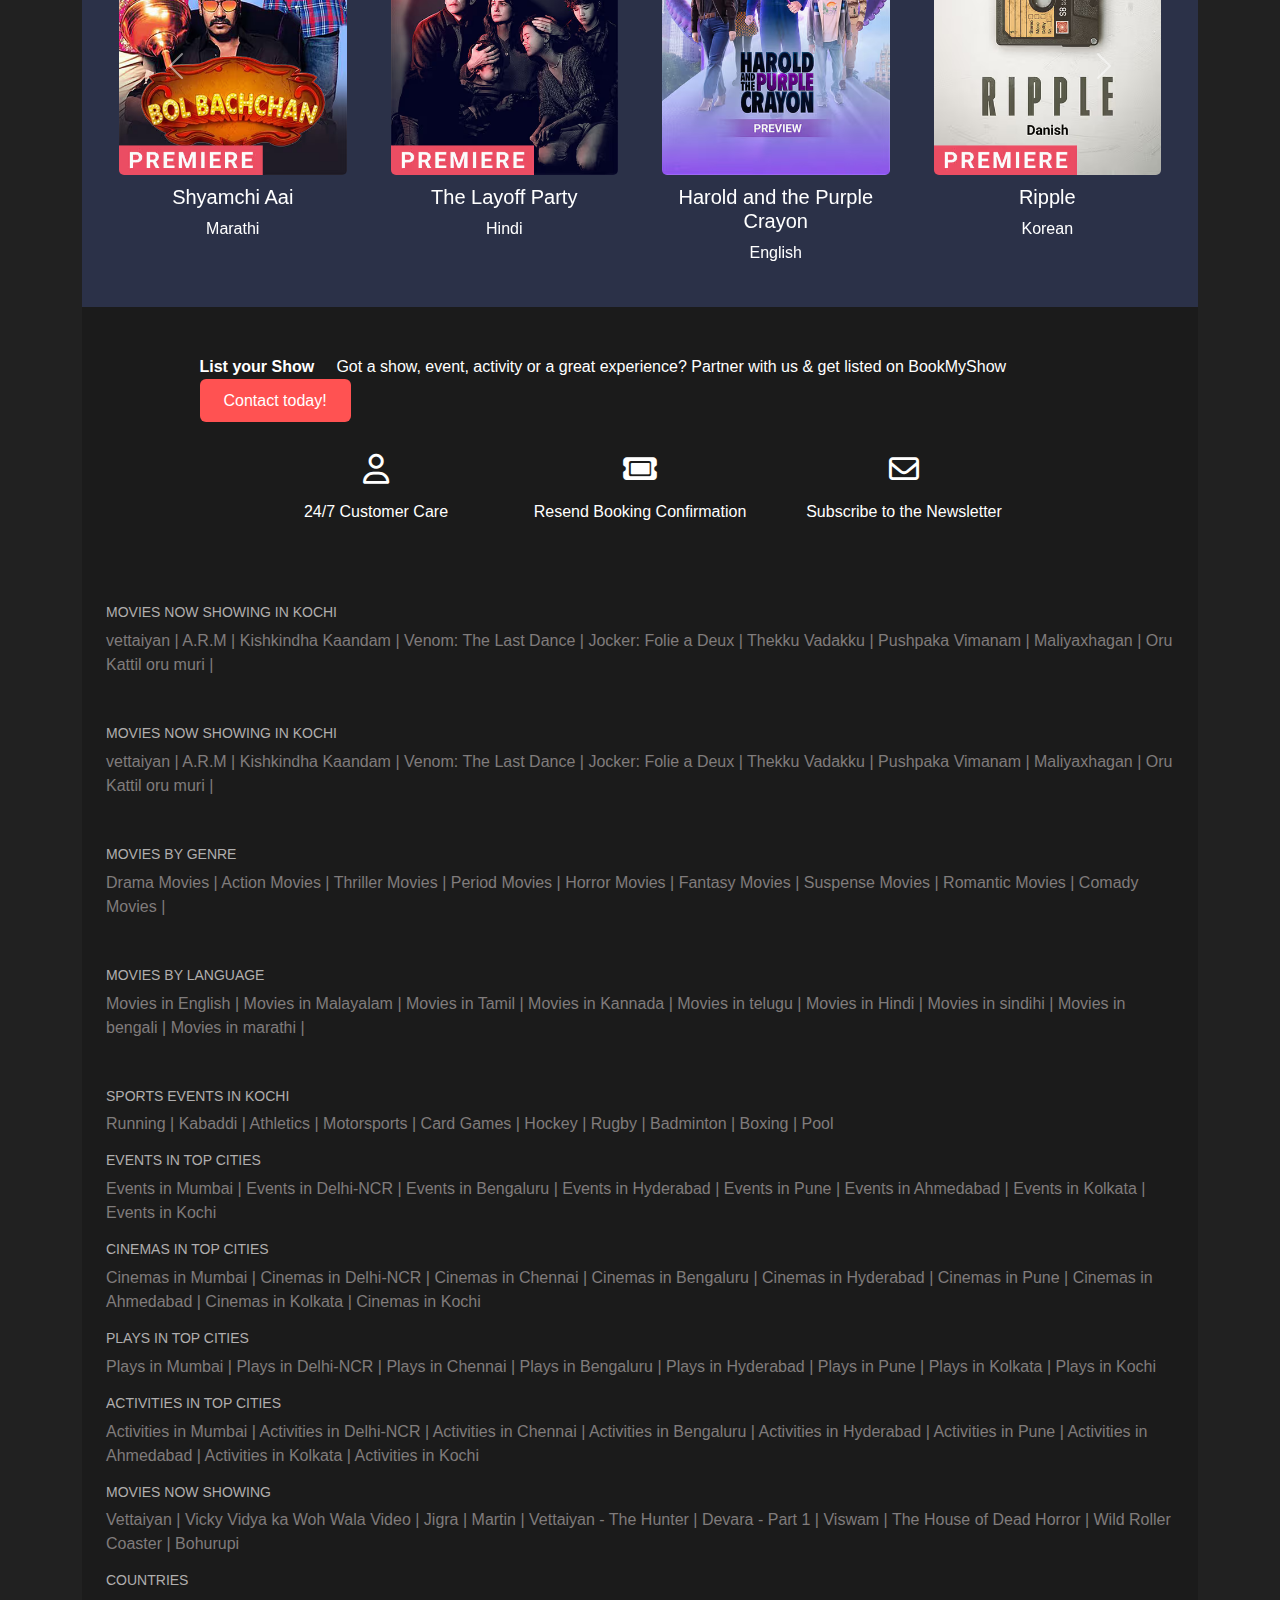
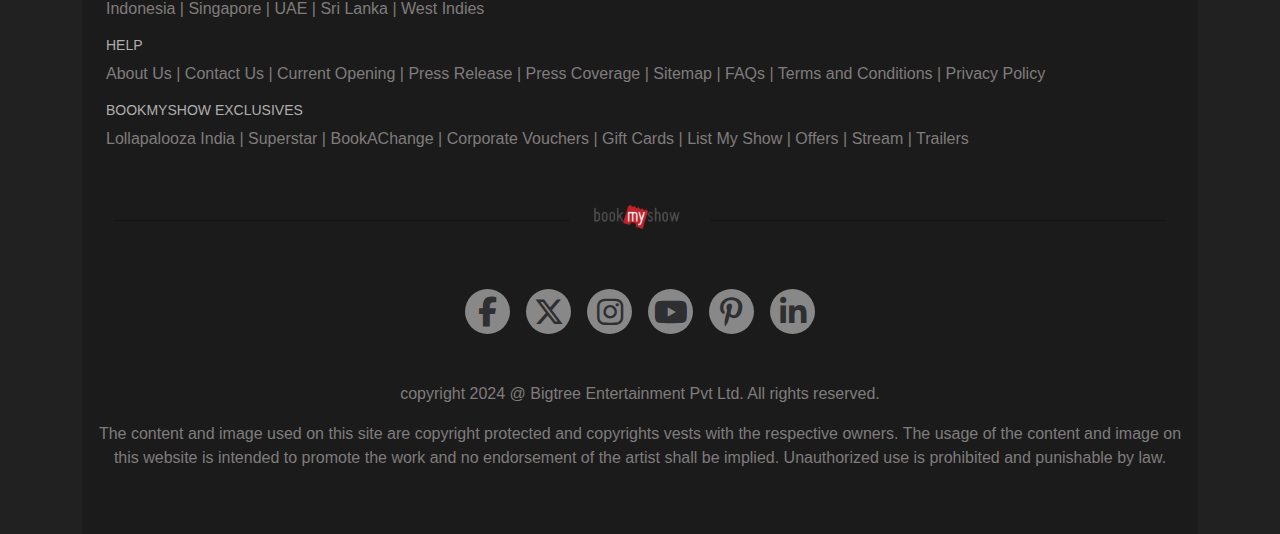
==== commit 763dd82d: "update" ====
--- a/index.html
+++ b/index.html
@@ -6,6 +6,7 @@
     <title>Bookmyshow</title>
     <link href="https://cdn.jsdelivr.net/npm/bootstrap@5.3.3/dist/css/bootstrap.min.css" rel="stylesheet">
     <script src="https://cdn.jsdelivr.net/npm/bootstrap@5.3.3/dist/js/bootstrap.bundle.min.js"></script>
+    <link rel="stylesheet" href="https://cdnjs.cloudflare.com/ajax/libs/font-awesome/6.6.0/css/all.min.css">
     <link rel="stylesheet" href="index.css">
 </head>
 <body>
@@ -544,7 +545,7 @@
             </div>
         </div>
     </footer>
-    <script src="https://cdn.jsdelivr.net/npm/bootstrap@5.3.0-alpha1/dist/js/bootstrap.bundle.min.js"></script>
+    
 
 
 
--- a/index.css
+++ b/index.css
@@ -8,52 +8,154 @@
     width: 90%;
     border-radius: 8px;
 }
-#movie-card {
+#search{
+    width: 100%;
+    height: 100%;
+    padding-top: 10px;
+    display: block;
+    border-radius: 5px;
+}
+#slogo{
+    position: absolute;
+    top: 31px;
+    left: 549px;
+    box-sizing: border-box;
+}
+
+#nav2{
+    background-color: rgb(245,245,245);
+    padding-top: 2%;
+}
+#navrow{
+    padding-left: 15%;
+    margin-top: 10px;
+}
+#location{
+    position: absolute;
+    right: 10%;
+
+}
+#navbar2{
+    background-color: rgb(245,245,245);
+    padding-top: 2%;
+}
+.nav-item{
+    padding-bottom: 10px;
+}
+
+body {
+    font-family: Arial, sans-serif;
+    margin: 0;
+    padding: 0;
+    background-color: #f5f5f5;
+    color: #333;
+ }
+ 
+ .recommended-movies {
+    display: flex;
+    justify-content: space-between;
+    padding: 20px;
+ }
+ 
+ .movie {
+    flex: 1;
+    margin: 15px;
+    border-radius: 10px;
+    overflow: hidden;
+ }
+ 
+ .movie-title {
+    font-size: 24px;
+    padding: 10px;
+    background-color: #000;
+    color: #fff;
+ }
+ 
+ .movie-rating {
+    font-size: 18px;
+    padding: 10px;
+    background-color: #f5f5f5;
+    color: #333;
+ }
+ 
+ .movie-description {
+    font-size: 16px;
+    padding: 10px;
+    color: #666;
+ }
+  
+
+body {
+    padding-top: 56px;
+}
+
+.movie-title {
+    background: none; 
+    color: inherit;   
+    font-size: 1.25rem; 
+}
+.movie-genre{
+     padding-left: 2%;
+}
+.row {
+    justify-content: center;
+    padding-left: 15px;
+    padding-right: 15px;
+}
+.carousel-item img {
+    max-width: 100%;
+    border-radius: 5px;
+}
+.movie-details2 {
+    text-align: center;
+    margin-top: 10px;
+    color: white;
+}
+.movie-card2 {
+    padding: 10px;
+}
+.movie-details {
+    padding: 10px;
+}
+.movie-card {
     border-radius: 10px;
     overflow: hidden;
     margin-bottom: 20px;
     position: relative;
     box-shadow: 0 4px 8px rgba(0, 0, 0, 0.1);
 }
-#movie-card img {
+.movie-genre {
+    color: #6c757d;
+    font-size: 14px;
+    text-decoration: none;
+
+}
+.movie-card img {
     width: 100%;
     height: auto;
     border-bottom: 3px solid #f8f9fa;
 }
-.movie-details {
-    padding: 10px;
-}
-#movie-title {
-    font-weight: bold;
-    margin-top: 10px;
-    text-decoration: none;
-}
-#movie-genre {
-    color: #6c757d;
-    font-size: 14px;
-    text-decoration: none;
-
-}
-#movie-stats {
-    position: absolute;
-    bottom: 0;
-    left: 0;
-    width: 100%;
-    background-color: rgba(0, 0, 0, 0.7);
-    color: white;
-    text-align: center;
-    padding: 5px 0;
-}
-#movie-stats span {
-    display: inline-block;
-    margin-right: 10px;
-}
-#movie-stats i {
-    margin-right: 5px;
-}
-
-
-
+.label-premiere {
+    position: absolute;
+    bottom: 10px;
+    left: 10px;
+    background-color: red;
+    color: white;
+    padding: 2px 5px;
+    border-radius: 2px;
+}
+.label-exclusive {
+    position: absolute;
+    bottom: 10px;
+    left: 10px;
+    background-color: yellow;
+    color: black;
+    padding: 2px 5px;
+    border-radius: 2px;
+}
+.premiers{
+    background-color: rgb(43, 49, 72);
+}
 footer {
     background-color: #1b1b1b;
     color: #fff;
@@ -79,6 +181,7 @@
 footer p a:hover {
     color: #fff;
 }
+
 footer .btn-danger {
     background-color: #ff5252;
     border: none;
@@ -146,25 +249,27 @@
 #text2{
     color: rgb(128, 124, 124);
 }
+/* SECOND ARM PAGE */
 #main1{
     position: relative;
     background-size: cover;
     height: 500px;
-    background-image: url(img/arposter3.jpg);
+    background-image: url(img/ar.4.webp);
 }
 #main1::before{
- content: "";
-position: absolute;
-height: 100%;
+    content: "";
+    position: absolute;
+    /* width: 100%; */
+    height: 100%;
+    /* z-index: 1; */
 }
 #main2{
     position: relative;
     z-index: 2;
-    left: 4%;
+    left: 16%;
 }
 .movietitle{
     color: white;
-    left: 14px;
 }
 .rating {
     display: flex;
@@ -187,20 +292,18 @@
   }
   
   .rate-btn {
-    margin-left: 12px;
+    margin-left: 15px;
     font-size: 0.9rem;
   }
   .moviedetail {
     display: flex;
     flex-wrap: wrap;
-    left: 14px;
     gap: 10px;
   }
   
   .moviedetail span {
     background-color: #333;
     padding: 5px 10px;
-    left: 14px;
     border-radius: 5px;
   }
   #book{
@@ -211,7 +314,56 @@
     padding: 15px 49px;
     font-size: 17px;
     position: relative;
-    left: 14px;
     top: 45px;
     
-  }+}
+body {
+    background-color: #212121;
+    color: white;
+    font-family: Arial, sans-serif;
+}
+
+h1 {
+    color: #ffd700; /* Gold color */
+}
+
+.movieinfo .btn {
+    color: #fff;
+    border: 1px solid white;
+}
+
+/* Navbar styles */
+#navbar {
+    box-shadow: 0 4px 6px rgba(0, 0, 0, 0.1);
+    padding: 10px 0;
+}
+
+#navbar2 {
+    background-color: #f8f9fa;
+    padding: 5px;
+}
+
+.navbar img {
+    height: 50px;
+}
+
+.navbar .btn {
+    background-color: #d9534f;
+    color: white;
+    border: none;
+}
+
+/* Main section styling */
+/* .image-fluid { */
+    /* background-color: rgb(245, 240, 240); */
+    /* padding: 20px; */
+/* } */
+
+.movie-card img {
+    width: 100%;
+    border-radius: 8px;
+}
+
+.movieinfo {
+    padding: 20px;
+}